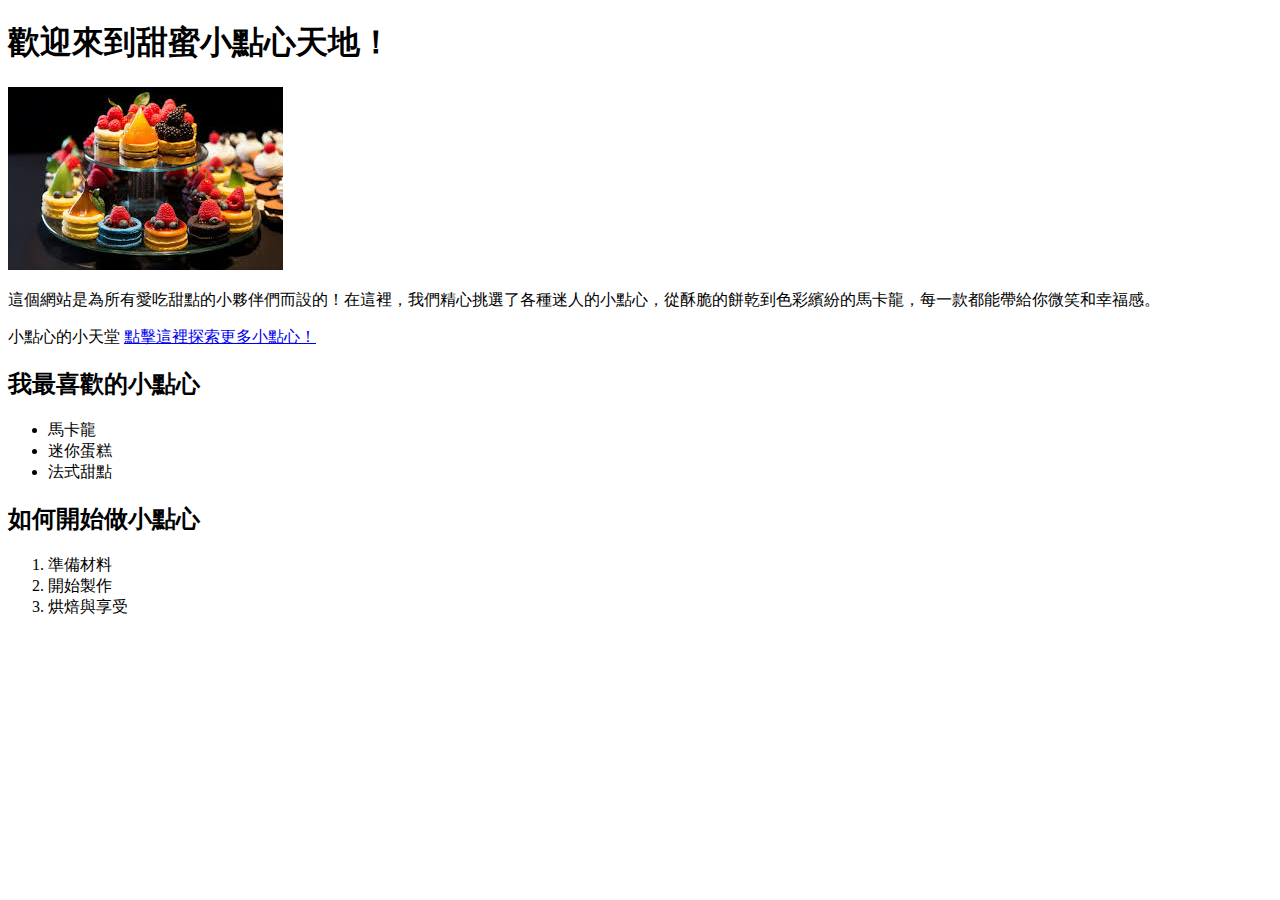
==== index.html @ 9e898c3b "第一次" ====
<!DOCTYPE html>
<html>
  <head>
    <meta charset="utf-8" />
    <title>小點心的天堂</title>
  </head>

  <body>
    <h1>歡迎來到甜蜜小點心天地！</h1>

    <img src="elvs.jfif" alt="小點心的照片。" />

    <p>
        這個網站是為所有愛吃甜點的小夥伴們而設的！在這裡，我們精心挑選了各種迷人的小點心，從酥脆的餅乾到色彩繽紛的馬卡龍，每一款都能帶給你微笑和幸福感。
    </p>

    <p>
      小點心的小天堂
      <a href="https://www.ijysheng.com//">點擊這裡探索更多小點心！</a>
    </p>

    <h2>我最喜歡的小點心</h2>

    <ul>
      <li>馬卡龍</li>
      <li>迷你蛋糕</li>
      <li>法式甜點</li>
    </ul>

    <h2>如何開始做小點心</h2>

    <ol>
      <li>準備材料</li>
      <li>開始製作</li>
      <li>烘焙與享受</li>
    </ol>
  </body>
</html>
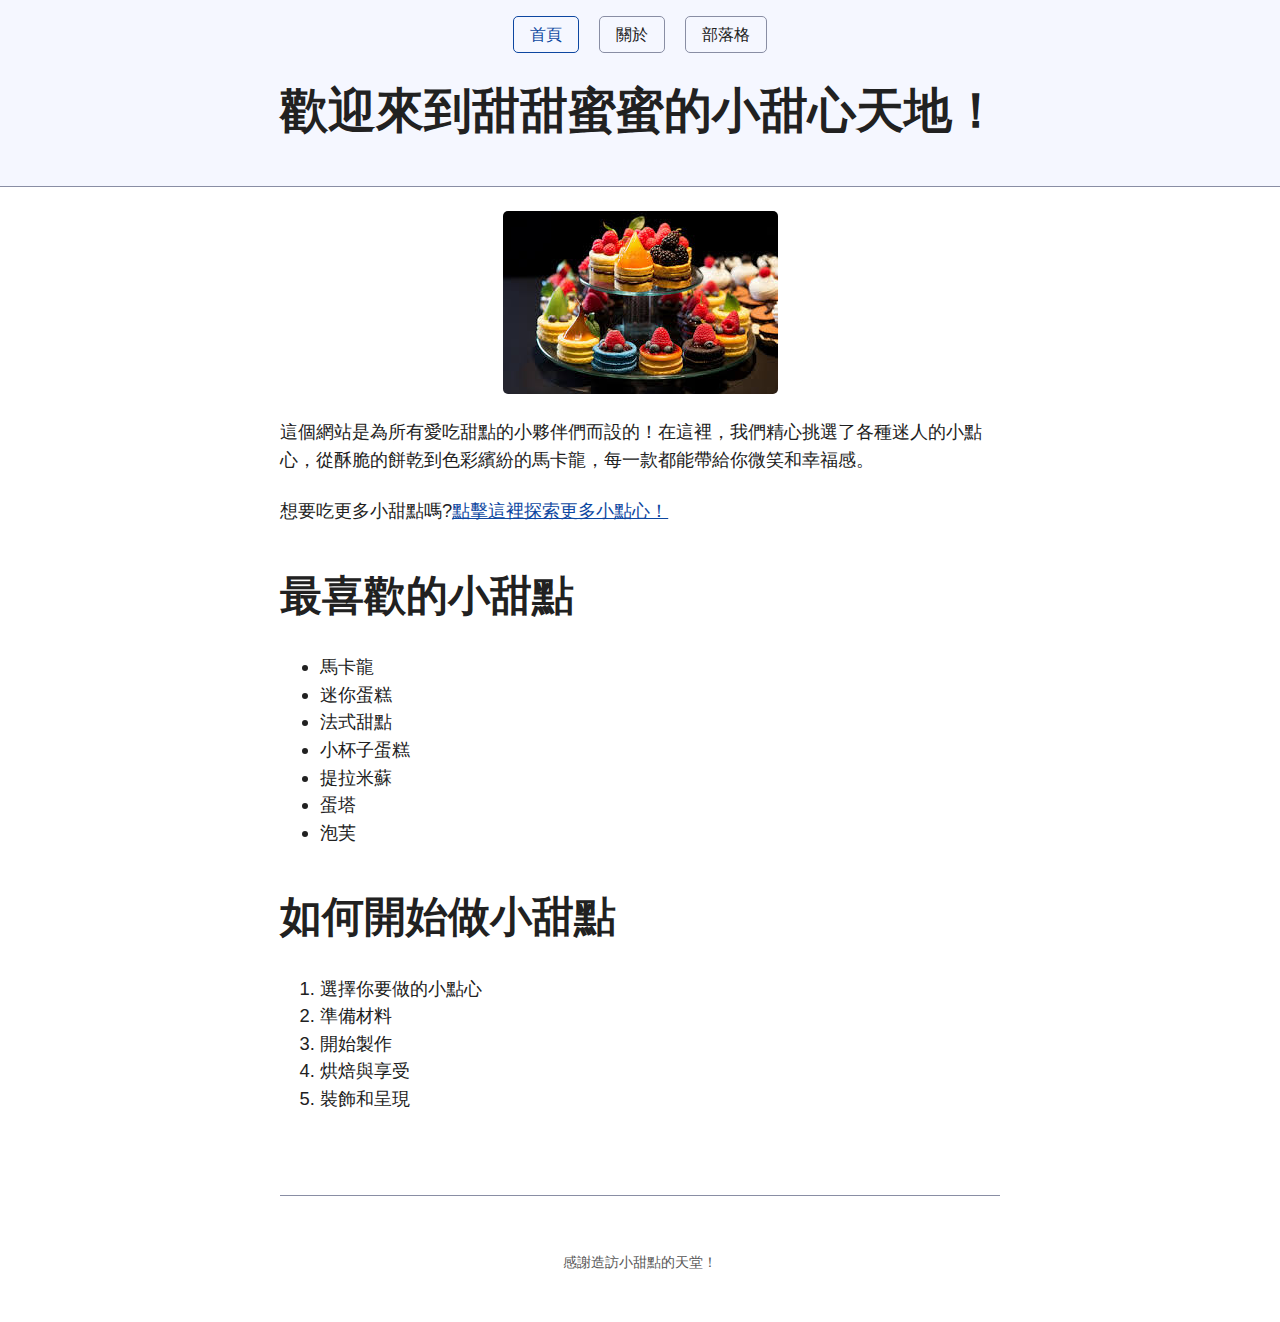
==== commit 408953d2: "簡介" ====
--- a/index.html
+++ b/index.html
@@ -1,39 +1,52 @@
-
 <!DOCTYPE html>
 <html>
-  <head>
-    <meta charset="utf-8" />
-    <title>小點心的天堂</title>
-  </head>
 
-  <body>
-    <h1>歡迎來到甜蜜小點心天地！</h1>
+<head>
+  <meta charset="utf-8" />
+  <meta name="viewport" content="width=device-width, initial-scale=1.0" />
+  <title>小甜點的天堂</title>
+  <link rel="stylesheet" href="css/simple.css">
+</head>
 
-    <img src="elvs.jfif" alt="小點心的照片。" />
+<body>
+  <header>
+    <nav>
+      <a href="index.html" aria-current="page">首頁</a>
+      <a href="about.html">關於</a>
+      <a href="blog/index.html">部落格</a>
+    </nav>
+    <h1>歡迎來到甜甜蜜蜜的小甜心天地！</h1>
+  </header>
 
-    <p>
-        這個網站是為所有愛吃甜點的小夥伴們而設的！在這裡，我們精心挑選了各種迷人的小點心，從酥脆的餅乾到色彩繽紛的馬卡龍，每一款都能帶給你微笑和幸福感。
-    </p>
-
-    <p>
-      小點心的小天堂
-      <a href="https://www.ijysheng.com//">點擊這裡探索更多小點心！</a>
-    </p>
-
-    <h2>我最喜歡的小點心</h2>
-
+  <main>
+    <img src="images/elvs.jfif" alt="小點心的照片" style="display: block; margin: auto;">
+    
+    <p>這個網站是為所有愛吃甜點的小夥伴們而設的！在這裡，我們精心挑選了各種迷人的小點心，從酥脆的餅乾到色彩繽紛的馬卡龍，每一款都能帶給你微笑和幸福感。</p>
+    <p>想要吃更多小甜點嗎?<a href="https://www.ijysheng.com/">點擊這裡探索更多小點心！</a></p>
+    
+    <h2>最喜歡的小甜點</h2>
     <ul>
       <li>馬卡龍</li>
       <li>迷你蛋糕</li>
       <li>法式甜點</li>
+      <li>小杯子蛋糕</li>
+      <li>提拉米蘇</li>
+      <li>蛋塔</li>
+      <li>泡芙</li>
     </ul>
 
-    <h2>如何開始做小點心</h2>
-
+    <h2>如何開始做小甜點</h2>
     <ol>
+      <li>選擇你要做的小點心</li>
       <li>準備材料</li>
       <li>開始製作</li>
       <li>烘焙與享受</li>
+      <li>裝飾和呈現</li>
     </ol>
-  </body>
+  </main>
+  <footer>
+    <p>感謝造訪小甜點的天堂！</p>
+  </footer>
+</body>
+
 </html>
--- a/css/simple.css
+++ b/css/simple.css
@@ -0,0 +1,754 @@
+/* Global variables. */
+:root {
+  /* Set sans-serif & mono fonts */
+  --sans-font: -apple-system, BlinkMacSystemFont, "Avenir Next", Avenir,
+    "Nimbus Sans L", Roboto, "Noto Sans", "Segoe UI", Arial, Helvetica,
+    "Helvetica Neue", sans-serif;
+  --mono-font: Consolas, Menlo, Monaco, "Andale Mono", "Ubuntu Mono", monospace;
+  --standard-border-radius: 5px;
+
+  /* Default (light) theme */
+  --bg: #fff;
+  --accent-bg: #f5f7ff;
+  --text: #212121;
+  --text-light: #585858;
+  --border: #898EA4;
+  --accent: #0d47a1;
+  --accent-hover: #1266e2;
+  --accent-text: var(--bg);
+  --code: #d81b60;
+  --preformatted: #444;
+  --marked: #ffdd33;
+  --disabled: #efefef;
+}
+
+/* Dark theme */
+@media (prefers-color-scheme: dark) {
+  :root {
+    color-scheme: dark;
+    --bg: #212121;
+    --accent-bg: #2b2b2b;
+    --text: #dcdcdc;
+    --text-light: #ababab;
+    --accent: #ffb300;
+    --accent-hover: #ffe099;
+    --accent-text: var(--bg);
+    --code: #f06292;
+    --preformatted: #ccc;
+    --disabled: #111;
+  }
+  /* Add a bit of transparency so light media isn't so glaring in dark mode */
+  img,
+  video {
+    opacity: 0.8;
+  }
+}
+
+/* Reset box-sizing */
+*, *::before, *::after {
+  box-sizing: border-box;
+}
+
+/* Reset default appearance */
+textarea,
+select,
+input,
+progress {
+  appearance: none;
+  -webkit-appearance: none;
+  -moz-appearance: none;
+}
+
+html {
+  /* Set the font globally */
+  font-family: var(--sans-font);
+  scroll-behavior: smooth;
+}
+
+/* Make the body a nice central block */
+body {
+  color: var(--text);
+  background-color: var(--bg);
+  font-size: 1.15rem;
+  line-height: 1.5;
+  display: grid;
+  grid-template-columns: 1fr min(45rem, 90%) 1fr;
+  margin: 0;
+}
+body > * {
+  grid-column: 2;
+}
+
+/* Make the header bg full width, but the content inline with body */
+body > header {
+  background-color: var(--accent-bg);
+  border-bottom: 1px solid var(--border);
+  text-align: center;
+  padding: 0 0.5rem 2rem 0.5rem;
+  grid-column: 1 / -1;
+}
+
+body > header > *:only-child {
+  margin-block-start: 2rem;
+}
+
+body > header h1 {
+  max-width: 1200px;
+  margin: 1rem auto;
+}
+
+body > header p {
+  max-width: 40rem;
+  margin: 1rem auto;
+}
+
+/* Add a little padding to ensure spacing is correct between content and header > nav */
+main {
+  padding-top: 1.5rem;
+}
+
+body > footer {
+  margin-top: 4rem;
+  padding: 2rem 1rem 1.5rem 1rem;
+  color: var(--text-light);
+  font-size: 0.9rem;
+  text-align: center;
+  border-top: 1px solid var(--border);
+}
+
+/* Format headers */
+h1 {
+  font-size: 3rem;
+}
+
+h2 {
+  font-size: 2.6rem;
+  margin-top: 3rem;
+}
+
+h3 {
+  font-size: 2rem;
+  margin-top: 3rem;
+}
+
+h4 {
+  font-size: 1.44rem;
+}
+
+h5 {
+  font-size: 1.15rem;
+}
+
+h6 {
+  font-size: 0.96rem;
+}
+
+p {
+  margin: 1.5rem 0;
+}
+
+/* Prevent long strings from overflowing container */
+p, h1, h2, h3, h4, h5, h6 {
+  overflow-wrap: break-word;
+}
+
+/* Fix line height when title wraps */
+h1,
+h2,
+h3 {
+  line-height: 1.1;
+}
+
+/* Reduce header size on mobile */
+@media only screen and (max-width: 720px) {
+  h1 {
+    font-size: 2.5rem;
+  }
+
+  h2 {
+    font-size: 2.1rem;
+  }
+
+  h3 {
+    font-size: 1.75rem;
+  }
+
+  h4 {
+    font-size: 1.25rem;
+  }
+}
+
+/* Format links & buttons */
+a,
+a:visited {
+  color: var(--accent);
+}
+
+a:hover {
+  text-decoration: none;
+}
+
+button,
+.button,
+a.button, /* extra specificity to override a */
+input[type="submit"],
+input[type="reset"],
+input[type="button"] {
+  border: 1px solid var(--accent);
+  background-color: var(--accent);
+  color: var(--accent-text);
+  padding: 0.5rem 0.9rem;
+  text-decoration: none;
+  line-height: normal;
+}
+
+.button[aria-disabled="true"], 
+input:disabled,
+textarea:disabled,
+select:disabled,
+button[disabled] {
+  cursor: not-allowed;
+  background-color: var(--disabled);
+  border-color: var(--disabled);
+  color: var(--text-light);
+}
+
+input[type="range"] {
+  padding: 0;
+}
+
+/* Set the cursor to '?' on an abbreviation and style the abbreviation to show that there is more information underneath */
+abbr[title] {
+  cursor: help;
+  text-decoration-line: underline;
+  text-decoration-style: dotted;
+}
+
+button:enabled:hover,
+.button:not([aria-disabled="true"]):hover,
+input[type="submit"]:enabled:hover,
+input[type="reset"]:enabled:hover,
+input[type="button"]:enabled:hover {
+  background-color: var(--accent-hover);
+  border-color: var(--accent-hover);
+  cursor: pointer;
+}
+
+.button:focus-visible,
+button:focus-visible:where(:enabled),
+input:enabled:focus-visible:where(
+  [type="submit"],
+  [type="reset"],
+  [type="button"]
+) {
+  outline: 2px solid var(--accent);
+  outline-offset: 1px;
+}
+
+/* Format navigation */
+header > nav {
+  font-size: 1rem;
+  line-height: 2;
+  padding: 1rem 0 0 0;
+}
+
+/* Use flexbox to allow items to wrap, as needed */
+header > nav ul,
+header > nav ol {
+  align-content: space-around;
+  align-items: center;
+  display: flex;
+  flex-direction: row;
+  flex-wrap: wrap;
+  justify-content: center;
+  list-style-type: none;
+  margin: 0;
+  padding: 0;
+}
+
+/* List items are inline elements, make them behave more like blocks */
+header > nav ul li,
+header > nav ol li {
+  display: inline-block;
+}
+
+header > nav a,
+header > nav a:visited {
+  margin: 0 0.5rem 1rem 0.5rem;
+  border: 1px solid var(--border);
+  border-radius: var(--standard-border-radius);
+  color: var(--text);
+  display: inline-block;
+  padding: 0.1rem 1rem;
+  text-decoration: none;
+}
+
+header > nav a:hover,
+header > nav a.current,
+header > nav a[aria-current="page"],
+header > nav a[aria-current="true"] {
+  border-color: var(--accent);
+  color: var(--accent);
+  cursor: pointer;
+}
+
+/* Reduce nav side on mobile */
+@media only screen and (max-width: 720px) {
+  header > nav a {
+    border: none;
+    padding: 0;
+    text-decoration: underline;
+    line-height: 1;
+  }
+}
+
+/* Consolidate box styling */
+aside, details, pre, progress {
+  background-color: var(--accent-bg);
+  border: 1px solid var(--border);
+  border-radius: var(--standard-border-radius);
+  margin-bottom: 1rem;
+}
+
+aside {
+  font-size: 1rem;
+  width: 30%;
+  padding: 0 15px;
+  margin-inline-start: 15px;
+  float: right;
+}
+*[dir="rtl"] aside {
+  float: left;
+}
+
+/* Make aside full-width on mobile */
+@media only screen and (max-width: 720px) {
+  aside {
+    width: 100%;
+    float: none;
+    margin-inline-start: 0;
+  }
+}
+
+article, fieldset, dialog {
+  border: 1px solid var(--border);
+  padding: 1rem;
+  border-radius: var(--standard-border-radius);
+  margin-bottom: 1rem;
+}
+
+article h2:first-child,
+section h2:first-child,
+article h3:first-child,
+section h3:first-child {
+  margin-top: 1rem;
+}
+
+section {
+  border-top: 1px solid var(--border);
+  border-bottom: 1px solid var(--border);
+  padding: 2rem 1rem;
+  margin: 3rem 0;
+}
+
+/* Don't double separators when chaining sections */
+section + section,
+section:first-child {
+  border-top: 0;
+  padding-top: 0;
+}
+
+section + section {
+  margin-top: 0;
+}
+
+section:last-child {
+  border-bottom: 0;
+  padding-bottom: 0;
+}
+
+details {
+  padding: 0.7rem 1rem;
+}
+
+summary {
+  cursor: pointer;
+  font-weight: bold;
+  padding: 0.7rem 1rem;
+  margin: -0.7rem -1rem;
+  word-break: break-all;
+}
+
+details[open] > summary + * {
+  margin-top: 0;
+}
+
+details[open] > summary {
+  margin-bottom: 0.5rem;
+}
+
+details[open] > :last-child {
+  margin-bottom: 0;
+}
+
+/* Format tables */
+table {
+  border-collapse: collapse;
+  margin: 1.5rem 0;
+}
+
+figure > table {
+  width: max-content;
+  margin: 0;
+}
+
+td,
+th {
+  border: 1px solid var(--border);
+  text-align: start;
+  padding: 0.5rem;
+}
+
+th {
+  background-color: var(--accent-bg);
+  font-weight: bold;
+}
+
+tr:nth-child(even) {
+  /* Set every other cell slightly darker. Improves readability. */
+  background-color: var(--accent-bg);
+}
+
+table caption {
+  font-weight: bold;
+  margin-bottom: 0.5rem;
+}
+
+/* Format forms */
+textarea,
+select,
+input,
+button,
+.button {
+  font-size: inherit;
+  font-family: inherit;
+  padding: 0.5rem;
+  margin-bottom: 0.5rem;
+  border-radius: var(--standard-border-radius);
+  box-shadow: none;
+  max-width: 100%;
+  display: inline-block;
+}
+textarea,
+select,
+input {
+  color: var(--text);
+  background-color: var(--bg);
+  border: 1px solid var(--border);
+}
+label {
+  display: block;
+}
+textarea:not([cols]) {
+  width: 100%;
+}
+
+/* Add arrow to drop-down */
+select:not([multiple]) {
+  background-image: linear-gradient(45deg, transparent 49%, var(--text) 51%),
+    linear-gradient(135deg, var(--text) 51%, transparent 49%);
+  background-position: calc(100% - 15px), calc(100% - 10px);
+  background-size: 5px 5px, 5px 5px;
+  background-repeat: no-repeat;
+  padding-inline-end: 25px;
+}
+*[dir="rtl"] select:not([multiple]) {
+  background-position: 10px, 15px;
+}
+
+/* checkbox and radio button style */
+input[type="checkbox"],
+input[type="radio"] {
+  vertical-align: middle;
+  position: relative;
+  width: min-content;
+}
+
+input[type="checkbox"] + label,
+input[type="radio"] + label {
+  display: inline-block;
+}
+
+input[type="radio"] {
+  border-radius: 100%;
+}
+
+input[type="checkbox"]:checked,
+input[type="radio"]:checked {
+  background-color: var(--accent);
+}
+
+input[type="checkbox"]:checked::after {
+  /* Creates a rectangle with colored right and bottom borders which is rotated to look like a check mark */
+  content: " ";
+  width: 0.18em;
+  height: 0.32em;
+  border-radius: 0;
+  position: absolute;
+  top: 0.05em;
+  left: 0.17em;
+  background-color: transparent;
+  border-right: solid var(--bg) 0.08em;
+  border-bottom: solid var(--bg) 0.08em;
+  font-size: 1.8em;
+  transform: rotate(45deg);
+}
+input[type="radio"]:checked::after {
+  /* creates a colored circle for the checked radio button  */
+  content: " ";
+  width: 0.25em;
+  height: 0.25em;
+  border-radius: 100%;
+  position: absolute;
+  top: 0.125em;
+  background-color: var(--bg);
+  left: 0.125em;
+  font-size: 32px;
+}
+
+/* Makes input fields wider on smaller screens */
+@media only screen and (max-width: 720px) {
+  textarea,
+  select,
+  input {
+    width: 100%;
+  }
+}
+
+/* Set a height for color input */
+input[type="color"] {
+  height: 2.5rem;
+  padding:  0.2rem;
+}
+
+/* do not show border around file selector button */
+input[type="file"] {
+  border: 0;
+}
+
+/* Misc body elements */
+hr {
+  border: none;
+  height: 1px;
+  background: var(--border);
+  margin: 1rem auto;
+}
+
+mark {
+  padding: 2px 5px;
+  border-radius: var(--standard-border-radius);
+  background-color: var(--marked);
+  color: black;
+}
+
+mark a {
+  color: #0d47a1;
+}
+
+img,
+video {
+  max-width: 100%;
+  height: auto;
+  border-radius: var(--standard-border-radius);
+}
+
+figure {
+  margin: 0;
+  display: block;
+  overflow-x: auto;
+}
+
+figure > img,
+figure > picture > img {
+  display: block;
+  margin-inline: auto;
+}
+
+figcaption {
+  text-align: center;
+  font-size: 0.9rem;
+  color: var(--text-light);
+  margin-block: 1rem;
+}
+
+blockquote {
+  margin-inline-start: 2rem;
+  margin-inline-end: 0;
+  margin-block: 2rem;
+  padding: 0.4rem 0.8rem;
+  border-inline-start: 0.35rem solid var(--accent);
+  color: var(--text-light);
+  font-style: italic;
+}
+
+cite {
+  font-size: 0.9rem;
+  color: var(--text-light);
+  font-style: normal;
+}
+
+dt {
+    color: var(--text-light);
+}
+
+/* Use mono font for code elements */
+code,
+pre,
+pre span,
+kbd,
+samp {
+  font-family: var(--mono-font);
+  color: var(--code);
+}
+
+kbd {
+  color: var(--preformatted);
+  border: 1px solid var(--preformatted);
+  border-bottom: 3px solid var(--preformatted);
+  border-radius: var(--standard-border-radius);
+  padding: 0.1rem 0.4rem;
+}
+
+pre {
+  padding: 1rem 1.4rem;
+  max-width: 100%;
+  overflow: auto;
+  color: var(--preformatted);
+}
+
+/* Fix embedded code within pre */
+pre code {
+  color: var(--preformatted);
+  background: none;
+  margin: 0;
+  padding: 0;
+}
+
+/* Progress bars */
+/* Declarations are repeated because you */
+/* cannot combine vendor-specific selectors */
+progress {
+  width: 100%;
+}
+
+progress:indeterminate {
+  background-color: var(--accent-bg);
+}
+
+progress::-webkit-progress-bar {
+  border-radius: var(--standard-border-radius);
+  background-color: var(--accent-bg);
+}
+
+progress::-webkit-progress-value {
+  border-radius: var(--standard-border-radius);
+  background-color: var(--accent);
+}
+
+progress::-moz-progress-bar {
+  border-radius: var(--standard-border-radius);
+  background-color: var(--accent);
+  transition-property: width;
+  transition-duration: 0.3s;
+}
+
+progress:indeterminate::-moz-progress-bar {
+  background-color: var(--accent-bg);
+}
+
+dialog {
+  background-color: var(--bg);
+  max-width: 40rem;
+  margin: auto;
+}
+
+dialog::backdrop {
+  background-color: var(--bg);
+  opacity: 0.8;
+}
+
+@media only screen and (max-width: 720px) {
+  dialog {
+    max-width: calc(100vw - 2rem);
+  }
+}
+
+/* Superscript & Subscript */
+/* Prevent scripts from affecting line-height. */
+sup, sub {
+  vertical-align: baseline;
+  position: relative;
+}
+
+sup {
+  top: -0.4em;
+}
+
+sub { 
+  top: 0.3em; 
+}
+
+/* Classes for notices */
+.notice {
+  background: var(--accent-bg);
+  border: 2px solid var(--border);
+  border-radius: var(--standard-border-radius);
+  padding: 1.5rem;
+  margin: 2rem 0;
+}
+
+/* Print */
+@media print {
+  @page {
+    margin: 1cm;
+  }
+  body {
+    display: block;
+  }
+  body > header {
+    background-color: unset;
+  }
+  body > header nav,
+  body > footer {
+    display: none;
+  }
+  article {
+    border: none;
+    padding: 0;
+  }
+  a[href^="http"]::after {
+    content: " <" attr(href) ">";
+  }
+  abbr[title]:after {
+    content: " (" attr(title) ")";
+  }
+  a {
+    text-decoration: none;
+  }
+  p {
+    widows: 3;
+    orphans: 3;
+  }
+  hr {
+    border-top: 1px solid var(--border);
+  }
+  mark {
+    border: 1px solid var(--border);
+  }
+  pre, table, figure, img, svg {
+    break-inside: avoid;
+  }
+  pre code {
+    white-space: pre-wrap;
+  }
+}
